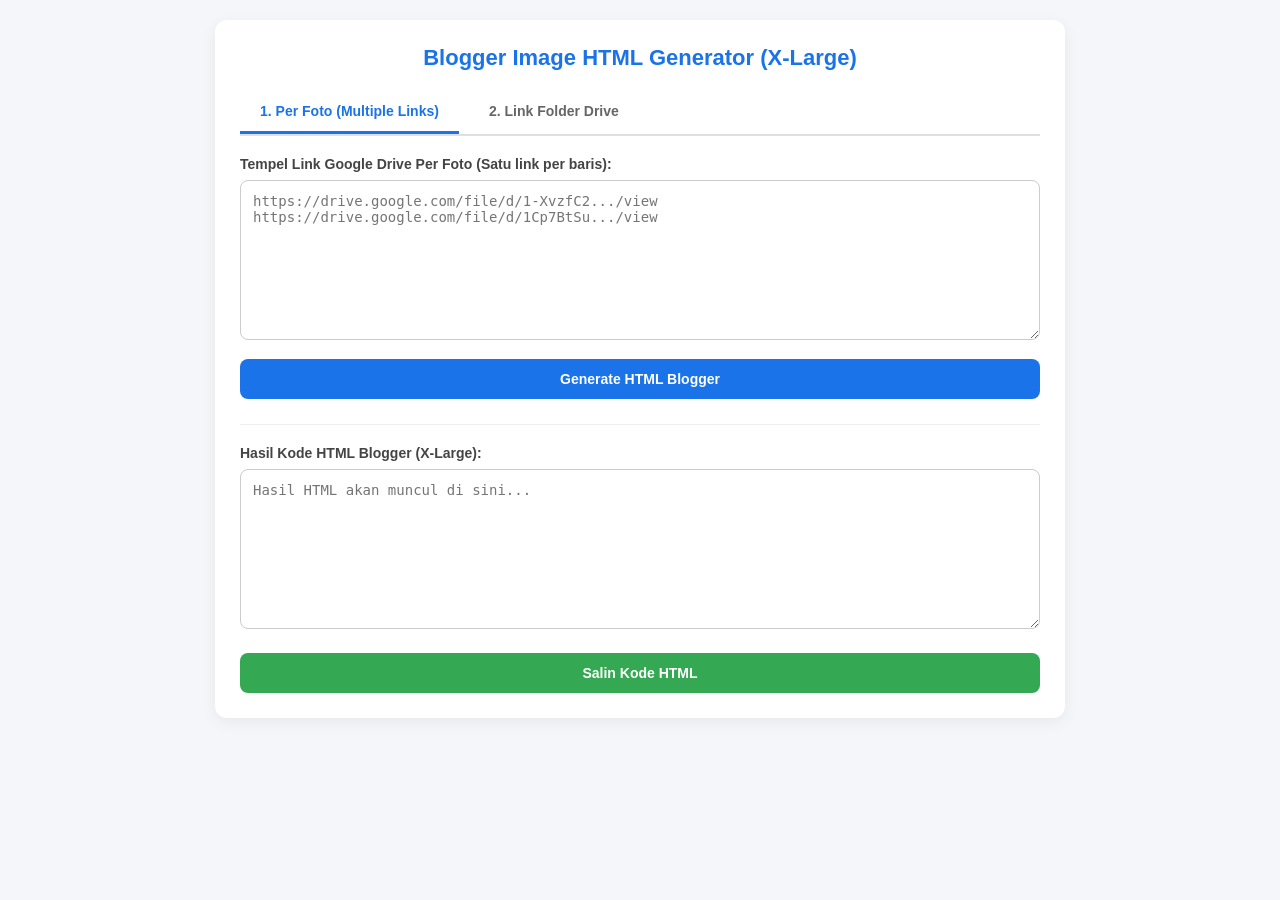
==== bg/index.html @ 056f8534 "Create index.html" ====
<!DOCTYPE html>
<html lang="id">
<head>
  <meta charset="UTF-8">
  <meta name="viewport" content="width=device-width, initial-scale=1.0">
  <title>Blogger Image HTML Generator (X-Large)</title>
  <style>
    * { box-sizing: border-box; margin: 0; padding: 0; font-family: 'Segoe UI', Tahoma, Geneva, Verdana, sans-serif; }
    body { background-color: #f4f6f9; color: #333; padding: 20px; }
    .container { max-width: 850px; margin: 0 auto; background: #fff; padding: 25px; border-radius: 12px; box-shadow: 0 4px 15px rgba(0,0,0,0.06); }
    h1 { font-size: 22px; color: #1a73e8; margin-bottom: 20px; text-align: center; font-weight: 700; }
    
    .tabs { display: flex; gap: 10px; margin-bottom: 20px; border-bottom: 2px solid #e0e0e0; }
    .tab-btn { padding: 12px 20px; border: none; background: none; font-size: 14px; font-weight: 600; color: #666; cursor: pointer; border-bottom: 3px solid transparent; transition: all 0.2s; }
    .tab-btn.active { color: #1a73e8; border-bottom-color: #1a73e8; }
    
    .tab-content { display: none; }
    .tab-content.active { display: block; }
    
    label { display: block; font-weight: 600; margin-bottom: 8px; font-size: 14px; color: #444; }
    textarea, input[type="text"] { width: 100%; padding: 12px; border: 1px solid #ccc; border-radius: 8px; font-size: 14px; font-family: monospace; outline: none; transition: border 0.2s; }
    textarea:focus, input[type="text"]:focus { border-color: #1a73e8; }
    textarea { height: 160px; resize: vertical; }
    
    .btn { background: #1a73e8; color: white; border: none; padding: 12px 24px; font-size: 14px; font-weight: 600; border-radius: 8px; cursor: pointer; margin-top: 15px; width: 100%; transition: background 0.2s; }
    .btn:hover { background: #1557b0; }
    .btn-copy { background: #34a853; margin-top: 10px; }
    .btn-copy:hover { background: #2d8e47; }
    
    .output-section { margin-top: 25px; padding-top: 20px; border-top: 1px solid #eee; }
    .status { margin-top: 10px; font-size: 13px; font-weight: 600; word-break: break-word; line-height: 1.4; }
    .status.error { color: #d93025; }
    .status.success { color: #188038; }
  </style>
</head>
<body>

<div class="container">
  <h1>Blogger Image HTML Generator (X-Large)</h1>

  <!-- Navigation Tabs -->
  <div class="tabs">
    <button class="tab-btn active" onclick="switchTab('tab-foto')">1. Per Foto (Multiple Links)</button>
    <button class="tab-btn" onclick="switchTab('tab-folder')">2. Link Folder Drive</button>
  </div>

  <!-- TAB 1: PER FOTO -->
  <div id="tab-foto" class="tab-content active">
    <label for="linksInput">Tempel Link Google Drive Per Foto (Satu link per baris):</label>
    <textarea id="linksInput" placeholder="https://drive.google.com/file/d/1-XvzfC2.../view&#10;https://drive.google.com/file/d/1Cp7BtSu.../view"></textarea>
    <button class="btn" onclick="generateFromLinks()">Generate HTML Blogger</button>
  </div>

  <!-- TAB 2: LINK FOLDER -->
  <div id="tab-folder" class="tab-content">
    <label for="folderInput">Link Folder Google Drive:</label>
    <input type="text" id="folderInput" placeholder="https://drive.google.com/drive/folders/1UYPUt6Byt94JGDrf8FMza9QQCwKtIPsg">
    
    <button class="btn" onclick="generateFromFolder()">Fetch Folder & Generate HTML</button>
  </div>

  <!-- STATUS & OUTPUT SECTION -->
  <div class="output-section">
    <label for="outputHtml">Hasil Kode HTML Blogger (X-Large):</label>
    <textarea id="outputHtml" readonly placeholder="Hasil HTML akan muncul di sini..."></textarea>
    <div id="statusMsg" class="status"></div>
    <button class="btn btn-copy" onclick="copyOutput()">Salin Kode HTML</button>
  </div>
</div>

<script>
  const SCRIPT_URL = "https://script.google.com/macros/s/AKfycbz_3ETP75Keg2qWz8Xx-9bJSva-gWs_wh7dIfkpNFu2XV6Cn93jcHPBgf764U8jeillmg/exec";

  function switchTab(tabId) {
    document.querySelectorAll('.tab-btn').forEach(btn => btn.classList.remove('active'));
    document.querySelectorAll('.tab-content').forEach(content => content.classList.remove('active'));
    
    if (tabId === 'tab-foto') {
      document.querySelectorAll('.tab-btn')[0].classList.add('active');
    } else {
      document.querySelectorAll('.tab-btn')[1].classList.add('active');
    }
    document.getElementById(tabId).classList.add('active');
    setStatus('');
  }

  function setStatus(msg, isError = false) {
    const el = document.getElementById('statusMsg');
    el.innerText = msg;
    el.className = 'status ' + (isError ? 'error' : 'success');
  }

  function buildBloggerHtml(fileId) {
    return `<div class="separator" style="clear: both; text-align: center;">\n` +
           `  <a href="https://lh3.googleusercontent.com/d/${fileId}=s0" style="margin-left: 1em; margin-right: 1em;">\n` +
           `    <img border="0" src="https://lh3.googleusercontent.com/d/${fileId}=s1600" style="max-width: 100%; height: auto;" />\n` +
           `  </a>\n` +
           `</div>\n<br />\n\n`;
  }

  // Generate Mode 1: Per Foto
  function generateFromLinks() {
    const text = document.getElementById('linksInput').value;
    const lines = text.split('\n');
    let html = '';
    let count = 0;

    lines.forEach(line => {
      const match = line.match(/\/d\/([a-zA-Z0-9_-]+)/);
      if (match && match[1]) {
        html += buildBloggerHtml(match[1]);
        count++;
      }
    });

    document.getElementById('outputHtml').value = html;
    if (count > 0) {
      setStatus(`Berhasil me-generate ${count} gambar.`);
    } else {
      setStatus('Tidak ditemukan Link File Google Drive yang valid.', true);
    }
  }

  // Generate Mode 2: Link Folder
  async function generateFromFolder() {
    const folderUrl = document.getElementById('folderInput').value.trim();
    const folderMatch = folderUrl.match(/folders\/([a-zA-Z0-9_-]+)/);
    const folderId = folderMatch ? folderMatch[1] : folderUrl;

    if (!folderId) {
      setStatus('Link Folder Drive tidak valid.', true);
      return;
    }

    setStatus('Mengambil data foto dari folder...');

    try {
      const response = await fetch(`${SCRIPT_URL}?folderId=${encodeURIComponent(folderId)}`, {
        method: 'GET',
        redirect: 'follow'
      });

      const data = await response.json();

      if (data.error) {
        setStatus('Error Apps Script: ' + data.error, true);
        return;
      }

      if (!data.files || data.files.length === 0) {
        setStatus('Tidak ada file gambar ditemukan di dalam folder tersebut.', true);
        return;
      }

      let html = '';
      data.files.forEach(file => {
        html += buildBloggerHtml(file.id);
      });

      document.getElementById('outputHtml').value = html;
      setStatus(`Berhasil mengambil ${data.files.length} gambar (urut berdasarkan nama file).`);
    } catch (err) {
      console.error(err);
      setStatus('Gagal terhubung ke Apps Script. Pastikan di Apps Script: Execute as = "Me", Who has access = "Anyone", dan saat simpan pilih "New version".', true);
    }
  }

  function copyOutput() {
    const output = document.getElementById('outputHtml');
    if (!output.value) {
      setStatus('Tidak ada kode untuk disalin!', true);
      return;
    }
    output.select();
    document.execCommand('copy');
    setStatus('Kode HTML berhasil disalin ke clipboard!');
  }
</script>

</body>
</html>
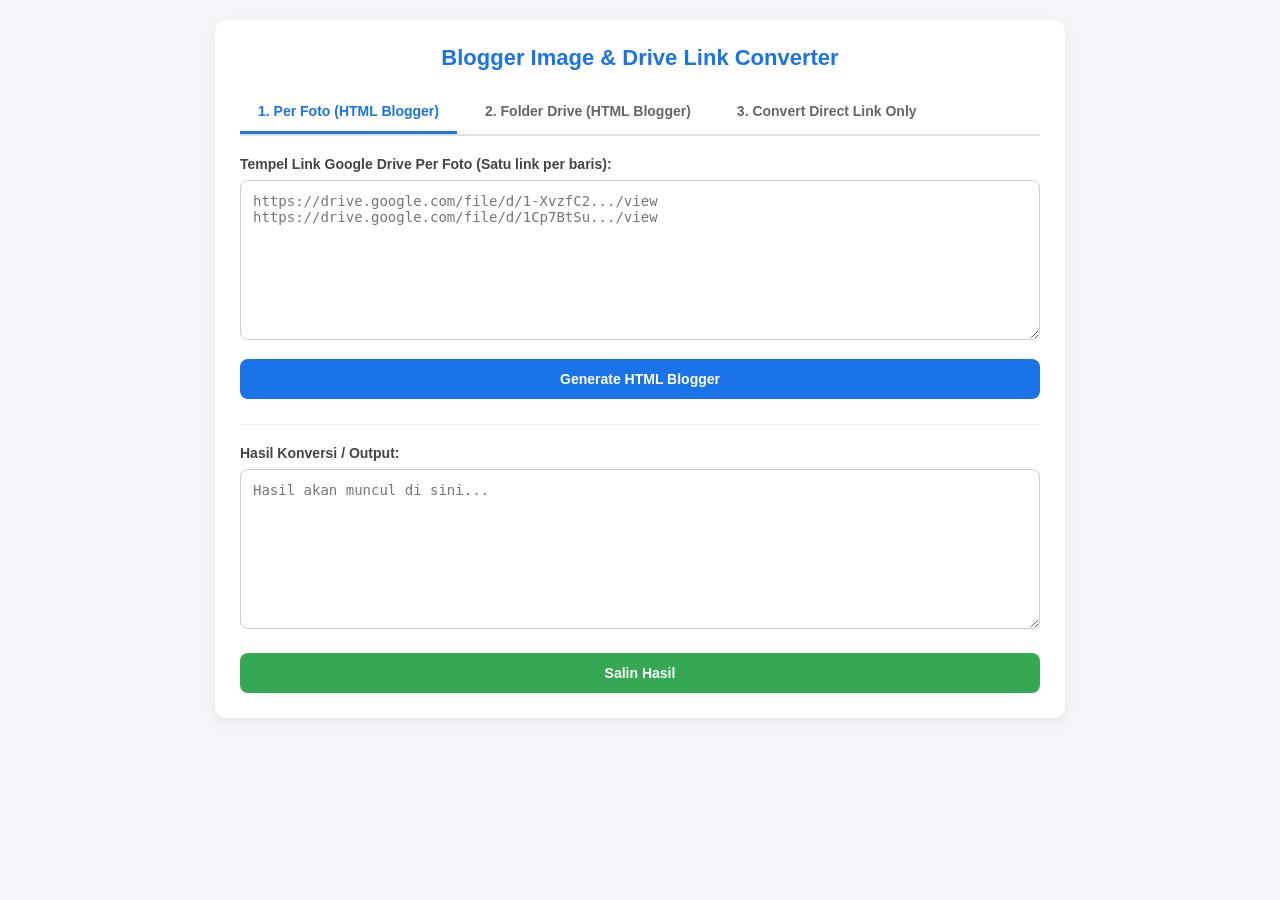
==== commit 7a6e60b5: "Update index.html" ====
--- a/bg/index.html
+++ b/bg/index.html
@@ -3,15 +3,15 @@
 <head>
   <meta charset="UTF-8">
   <meta name="viewport" content="width=device-width, initial-scale=1.0">
-  <title>Blogger Image HTML Generator (X-Large)</title>
+  <title>Blogger Image HTML Generator & Link Converter</title>
   <style>
     * { box-sizing: border-box; margin: 0; padding: 0; font-family: 'Segoe UI', Tahoma, Geneva, Verdana, sans-serif; }
     body { background-color: #f4f6f9; color: #333; padding: 20px; }
     .container { max-width: 850px; margin: 0 auto; background: #fff; padding: 25px; border-radius: 12px; box-shadow: 0 4px 15px rgba(0,0,0,0.06); }
     h1 { font-size: 22px; color: #1a73e8; margin-bottom: 20px; text-align: center; font-weight: 700; }
     
-    .tabs { display: flex; gap: 10px; margin-bottom: 20px; border-bottom: 2px solid #e0e0e0; }
-    .tab-btn { padding: 12px 20px; border: none; background: none; font-size: 14px; font-weight: 600; color: #666; cursor: pointer; border-bottom: 3px solid transparent; transition: all 0.2s; }
+    .tabs { display: flex; gap: 10px; margin-bottom: 20px; border-bottom: 2px solid #e0e0e0; flex-wrap: wrap; }
+    .tab-btn { padding: 12px 18px; border: none; background: none; font-size: 14px; font-weight: 600; color: #666; cursor: pointer; border-bottom: 3px solid transparent; transition: all 0.2s; }
     .tab-btn.active { color: #1a73e8; border-bottom-color: #1a73e8; }
     
     .tab-content { display: none; }
@@ -36,22 +36,23 @@
 <body>
 
 <div class="container">
-  <h1>Blogger Image HTML Generator (X-Large)</h1>
+  <h1>Blogger Image & Drive Link Converter</h1>
 
   <!-- Navigation Tabs -->
   <div class="tabs">
-    <button class="tab-btn active" onclick="switchTab('tab-foto')">1. Per Foto (Multiple Links)</button>
-    <button class="tab-btn" onclick="switchTab('tab-folder')">2. Link Folder Drive</button>
-  </div>
-
-  <!-- TAB 1: PER FOTO -->
+    <button class="tab-btn active" onclick="switchTab('tab-foto', 0)">1. Per Foto (HTML Blogger)</button>
+    <button class="tab-btn" onclick="switchTab('tab-folder', 1)">2. Folder Drive (HTML Blogger)</button>
+    <button class="tab-btn" onclick="switchTab('tab-direct', 2)">3. Convert Direct Link Only</button>
+  </div>
+
+  <!-- TAB 1: PER FOTO (HTML BLOGGER) -->
   <div id="tab-foto" class="tab-content active">
     <label for="linksInput">Tempel Link Google Drive Per Foto (Satu link per baris):</label>
     <textarea id="linksInput" placeholder="https://drive.google.com/file/d/1-XvzfC2.../view&#10;https://drive.google.com/file/d/1Cp7BtSu.../view"></textarea>
     <button class="btn" onclick="generateFromLinks()">Generate HTML Blogger</button>
   </div>
 
-  <!-- TAB 2: LINK FOLDER -->
+  <!-- TAB 2: LINK FOLDER (HTML BLOGGER) -->
   <div id="tab-folder" class="tab-content">
     <label for="folderInput">Link Folder Google Drive:</label>
     <input type="text" id="folderInput" placeholder="https://drive.google.com/drive/folders/1UYPUt6Byt94JGDrf8FMza9QQCwKtIPsg">
@@ -59,27 +60,30 @@
     <button class="btn" onclick="generateFromFolder()">Fetch Folder & Generate HTML</button>
   </div>
 
+  <!-- TAB 3: DIRECT LINK ONLY (USERCONTENT TANPA HTML) -->
+  <div id="tab-direct" class="tab-content">
+    <label for="directInput">Tempel Link Google Drive (Satu link per baris):</label>
+    <textarea id="directInput" placeholder="https://drive.google.com/file/d/1-XvzfC2.../view&#10;https://drive.google.com/file/d/1Cp7BtSu.../view"></textarea>
+    <button class="btn" onclick="generateDirectLinks()">Convert ke Direct Link Usercontent</button>
+  </div>
+
   <!-- STATUS & OUTPUT SECTION -->
   <div class="output-section">
-    <label for="outputHtml">Hasil Kode HTML Blogger (X-Large):</label>
-    <textarea id="outputHtml" readonly placeholder="Hasil HTML akan muncul di sini..."></textarea>
+    <label for="outputHtml">Hasil Konversi / Output:</label>
+    <textarea id="outputHtml" readonly placeholder="Hasil akan muncul di sini..."></textarea>
     <div id="statusMsg" class="status"></div>
-    <button class="btn btn-copy" onclick="copyOutput()">Salin Kode HTML</button>
+    <button class="btn btn-copy" onclick="copyOutput()">Salin Hasil</button>
   </div>
 </div>
 
 <script>
   const SCRIPT_URL = "https://script.google.com/macros/s/AKfycbz_3ETP75Keg2qWz8Xx-9bJSva-gWs_wh7dIfkpNFu2XV6Cn93jcHPBgf764U8jeillmg/exec";
 
-  function switchTab(tabId) {
+  function switchTab(tabId, index) {
     document.querySelectorAll('.tab-btn').forEach(btn => btn.classList.remove('active'));
     document.querySelectorAll('.tab-content').forEach(content => content.classList.remove('active'));
     
-    if (tabId === 'tab-foto') {
-      document.querySelectorAll('.tab-btn')[0].classList.add('active');
-    } else {
-      document.querySelectorAll('.tab-btn')[1].classList.add('active');
-    }
+    document.querySelectorAll('.tab-btn')[index].classList.add('active');
     document.getElementById(tabId).classList.add('active');
     setStatus('');
   }
@@ -98,7 +102,7 @@
            `</div>\n<br />\n\n`;
   }
 
-  // Generate Mode 1: Per Foto
+  // Mode 1: Per Foto -> HTML Blogger
   function generateFromLinks() {
     const text = document.getElementById('linksInput').value;
     const lines = text.split('\n');
@@ -115,13 +119,13 @@
 
     document.getElementById('outputHtml').value = html;
     if (count > 0) {
-      setStatus(`Berhasil me-generate ${count} gambar.`);
+      setStatus(`Berhasil me-generate ${count} HTML gambar Blogger.`);
     } else {
       setStatus('Tidak ditemukan Link File Google Drive yang valid.', true);
     }
   }
 
-  // Generate Mode 2: Link Folder
+  // Mode 2: Link Folder -> HTML Blogger
   async function generateFromFolder() {
     const folderUrl = document.getElementById('folderInput').value.trim();
     const folderMatch = folderUrl.match(/folders\/([a-zA-Z0-9_-]+)/);
@@ -161,19 +165,42 @@
       setStatus(`Berhasil mengambil ${data.files.length} gambar (urut berdasarkan nama file).`);
     } catch (err) {
       console.error(err);
-      setStatus('Gagal terhubung ke Apps Script. Pastikan di Apps Script: Execute as = "Me", Who has access = "Anyone", dan saat simpan pilih "New version".', true);
+      setStatus('Gagal terhubung ke Apps Script.', true);
+    }
+  }
+
+  // Mode 3: Convert Direct Link Usercontent Saja (Tanpa HTML Blogger)
+  function generateDirectLinks() {
+    const text = document.getElementById('directInput').value;
+    const lines = text.split('\n');
+    let result = '';
+    let count = 0;
+
+    lines.forEach(line => {
+      const match = line.match(/\/d\/([a-zA-Z0-9_-]+)/);
+      if (match && match[1]) {
+        result += `https://lh3.googleusercontent.com/d/${match[1]}=s0\n`;
+        count++;
+      }
+    });
+
+    document.getElementById('outputHtml').value = result.trim();
+    if (count > 0) {
+      setStatus(`Berhasil mengonversi ${count} link menjadi direct URL usercontent.`);
+    } else {
+      setStatus('Tidak ditemukan Link File Google Drive yang valid.', true);
     }
   }
 
   function copyOutput() {
     const output = document.getElementById('outputHtml');
     if (!output.value) {
-      setStatus('Tidak ada kode untuk disalin!', true);
+      setStatus('Tidak ada data untuk disalin!', true);
       return;
     }
     output.select();
     document.execCommand('copy');
-    setStatus('Kode HTML berhasil disalin ke clipboard!');
+    setStatus('Hasil berhasil disalin ke clipboard!');
   }
 </script>
 
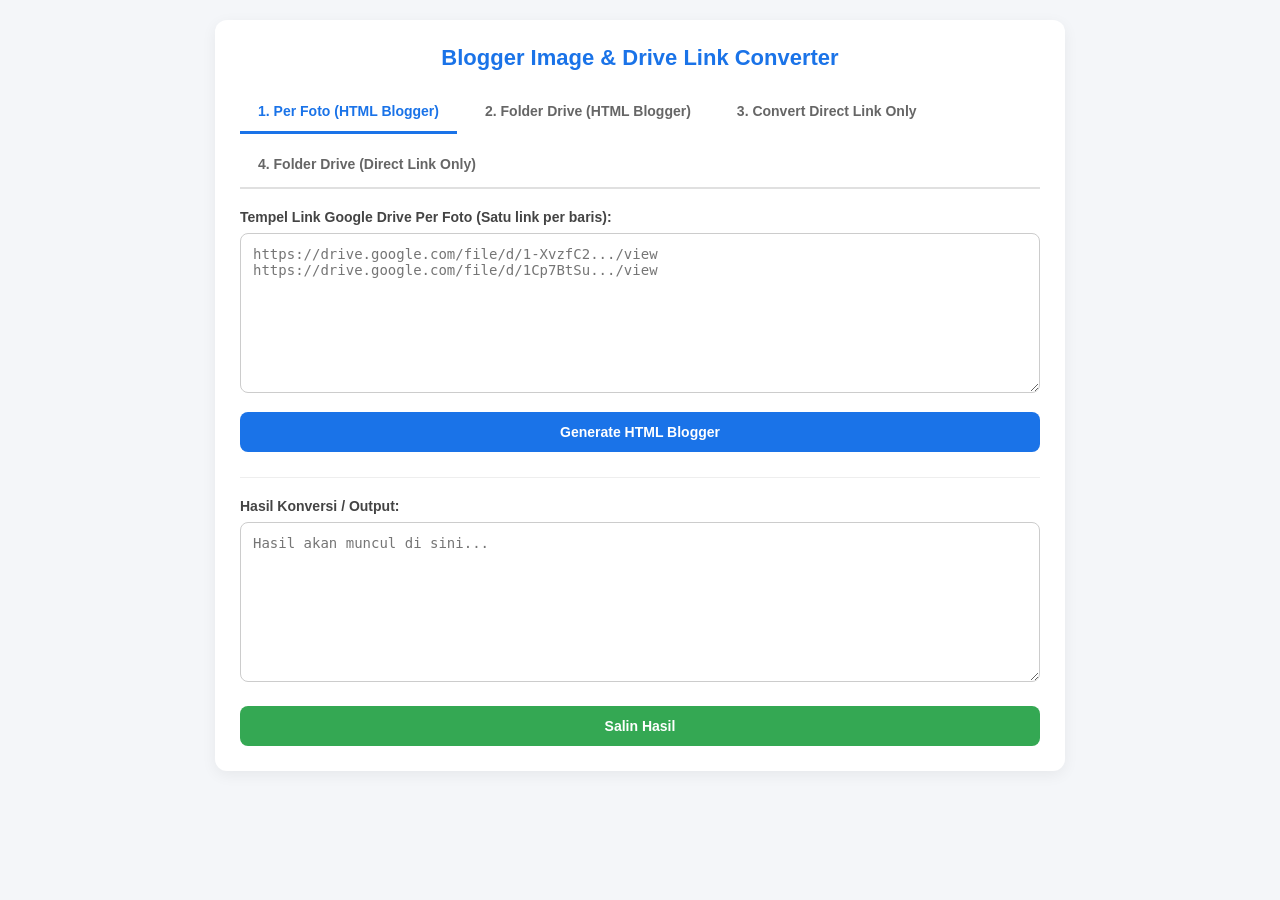
==== commit dda00a33: "Create index.html" ====
--- a/bg/index.html
+++ b/bg/index.html
@@ -43,12 +43,14 @@
     <button class="tab-btn active" onclick="switchTab('tab-foto', 0)">1. Per Foto (HTML Blogger)</button>
     <button class="tab-btn" onclick="switchTab('tab-folder', 1)">2. Folder Drive (HTML Blogger)</button>
     <button class="tab-btn" onclick="switchTab('tab-direct', 2)">3. Convert Direct Link Only</button>
+    <button class="tab-btn" onclick="switchTab('tab-folder-direct', 3)">4. Folder Drive (Direct Link Only)</button>
   </div>
 
   <!-- TAB 1: PER FOTO (HTML BLOGGER) -->
   <div id="tab-foto" class="tab-content active">
     <label for="linksInput">Tempel Link Google Drive Per Foto (Satu link per baris):</label>
-    <textarea id="linksInput" placeholder="https://drive.google.com/file/d/1-XvzfC2.../view&#10;https://drive.google.com/file/d/1Cp7BtSu.../view"></textarea>
+    <textarea id="linksInput" placeholder="https://drive.google.com/file/d/1-XvzfC2.../view
+https://drive.google.com/file/d/1Cp7BtSu.../view"></textarea>
     <button class="btn" onclick="generateFromLinks()">Generate HTML Blogger</button>
   </div>
 
@@ -63,8 +65,17 @@
   <!-- TAB 3: DIRECT LINK ONLY (USERCONTENT TANPA HTML) -->
   <div id="tab-direct" class="tab-content">
     <label for="directInput">Tempel Link Google Drive (Satu link per baris):</label>
-    <textarea id="directInput" placeholder="https://drive.google.com/file/d/1-XvzfC2.../view&#10;https://drive.google.com/file/d/1Cp7BtSu.../view"></textarea>
+    <textarea id="directInput" placeholder="https://drive.google.com/file/d/1-XvzfC2.../view
+https://drive.google.com/file/d/1Cp7BtSu.../view"></textarea>
     <button class="btn" onclick="generateDirectLinks()">Convert ke Direct Link Usercontent</button>
+  </div>
+
+  <!-- TAB 4: FOLDER DRIVE -> DIRECT LINK ONLY -->
+  <div id="tab-folder-direct" class="tab-content">
+    <label for="folderDirectInput">Link Folder Google Drive:</label>
+    <input type="text" id="folderDirectInput" placeholder="https://drive.google.com/drive/folders/1UYPUt6Byt94JGDrf8FMza9QQCwKtIPsg">
+    
+    <button class="btn" onclick="generateDirectFromFolder()">Fetch Folder & List Direct Links</button>
   </div>
 
   <!-- STATUS & OUTPUT SECTION -->
@@ -192,6 +203,50 @@
     }
   }
 
+  // Mode 4: Link Folder -> Direct Link Only (lh3.googleusercontent.com)
+  async function generateDirectFromFolder() {
+    const folderUrl = document.getElementById('folderDirectInput').value.trim();
+    const folderMatch = folderUrl.match(/folders\/([a-zA-Z0-9_-]+)/);
+    const folderId = folderMatch ? folderMatch[1] : folderUrl;
+
+    if (!folderId) {
+      setStatus('Link Folder Drive tidak valid.', true);
+      return;
+    }
+
+    setStatus('Mengambil data foto dari folder...');
+
+    try {
+      const response = await fetch(`${SCRIPT_URL}?folderId=${encodeURIComponent(folderId)}`, {
+        method: 'GET',
+        redirect: 'follow'
+      });
+
+      const data = await response.json();
+
+      if (data.error) {
+        setStatus('Error Apps Script: ' + data.error, true);
+        return;
+      }
+
+      if (!data.files || data.files.length === 0) {
+        setStatus('Tidak ada file gambar ditemukan di dalam folder tersebut.', true);
+        return;
+      }
+
+      let result = '';
+      data.files.forEach(file => {
+        result += `https://lh3.googleusercontent.com/d/${file.id}=s0\n`;
+      });
+
+      document.getElementById('outputHtml').value = result.trim();
+      setStatus(`Berhasil mengambil ${data.files.length} direct link dari folder.`);
+    } catch (err) {
+      console.error(err);
+      setStatus('Gagal terhubung ke Apps Script.', true);
+    }
+  }
+
   function copyOutput() {
     const output = document.getElementById('outputHtml');
     if (!output.value) {
